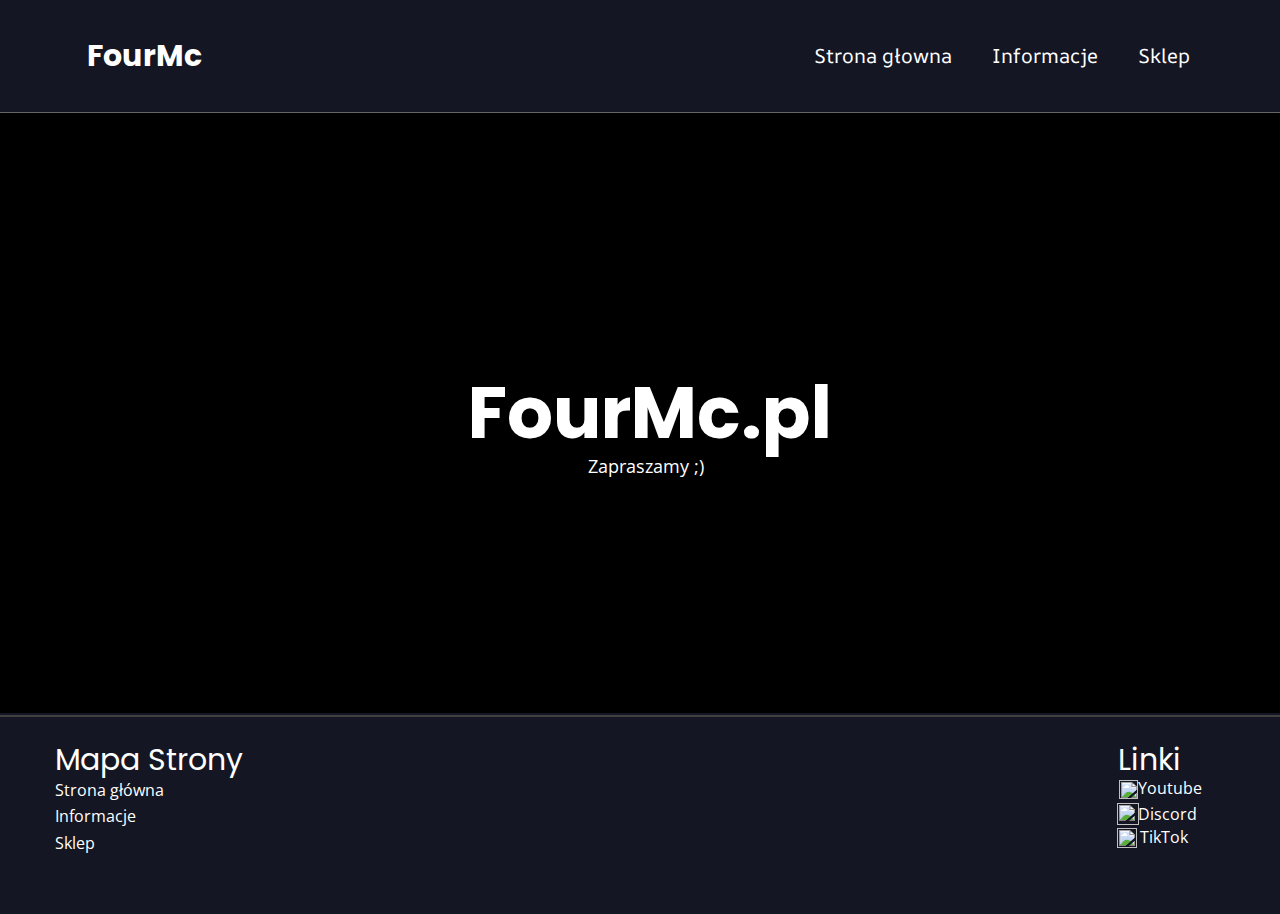
==== index.html @ 039d8332 "Add files via upload" ====
<!DOCTYPE html>
<html style="font-size: 16px;" lang="pl"><head>
    <meta name="viewport" content="width=device-width, initial-scale=1.0">
    <meta charset="utf-8">
    <meta name="keywords" content="​Our Values">
    <meta name="description" content="">
    <title>FourMc.pl</title>
    <link rel="stylesheet" href="nicepage.css" media="screen">
<link rel="stylesheet" href="Strona-głowna.css" media="screen">
    <script class="u-script" type="text/javascript" src="jquery.js" defer=""></script>
    <script class="u-script" type="text/javascript" src="nicepage.js" defer=""></script>
    <meta name="generator" content="Nicepage 6.3.1, nicepage.com">
    <link id="u-theme-google-font" rel="stylesheet" href="https://fonts.googleapis.com/css?family=Roboto:100,100i,300,300i,400,400i,500,500i,700,700i,900,900i|Open+Sans:300,300i,400,400i,500,500i,600,600i,700,700i,800,800i">
    <link id="u-page-google-font" rel="stylesheet" href="https://fonts.googleapis.com/css?family=Poppins:100,100i,200,200i,300,300i,400,400i,500,500i,600,600i,700,700i,800,800i,900,900i|AR+One+Sans:400,500,600,700">
    
    
    
    
    <script type="application/ld+json">{
		"@context": "http://schema.org",
		"@type": "Organization",
		"name": ""
}</script>
    <meta name="theme-color" content="#478ac9">
    <meta property="og:title" content="Strona głowna">
    <meta property="og:type" content="website">
  <meta data-intl-tel-input-cdn-path="intlTelInput/"></head>
  <body data-home-page="Strona-głowna.html" data-home-page-title="Strona głowna" data-path-to-root="./" data-include-products="false" class="u-black u-body u-xl-mode" data-lang="pl"><header class="u-border-1 u-border-grey-60 u-border-no-left u-border-no-right u-border-no-top u-clearfix u-custom-color-5 u-header u-header" id="sec-072f"><div class="u-clearfix u-sheet u-valign-middle-xs u-sheet-1">
        <nav class="u-menu u-menu-one-level u-offcanvas u-menu-1">
          <div class="menu-collapse u-custom-font" style="font-size: 1.25rem; letter-spacing: 0px; font-family: &quot;AR One Sans&quot;;">
            <a class="u-button-style u-custom-color u-custom-left-right-menu-spacing u-custom-padding-bottom u-custom-text-active-color u-custom-text-hover-color u-custom-top-bottom-menu-spacing u-nav-link u-text-active-palette-1-base u-text-hover-palette-2-base" href="#">
              <svg class="u-svg-link" viewBox="0 0 24 24"><use xmlns:xlink="http://www.w3.org/1999/xlink" xlink:href="#menu-hamburger"></use></svg>
              <svg class="u-svg-content" version="1.1" id="menu-hamburger" viewBox="0 0 16 16" x="0px" y="0px" xmlns:xlink="http://www.w3.org/1999/xlink" xmlns="http://www.w3.org/2000/svg"><g><rect y="1" width="16" height="2"></rect><rect y="7" width="16" height="2"></rect><rect y="13" width="16" height="2"></rect>
</g></svg>
            </a>
          </div>
          <div class="u-custom-menu u-nav-container">
            <ul class="u-custom-font u-nav u-unstyled u-nav-1"><li class="u-nav-item"><a class="u-button-style u-nav-link u-text-active-white u-text-hover-custom-color-6" href="Strona-głowna.html" style="padding: 10px 20px;">Strona głowna</a>
</li><li class="u-nav-item"><a class="u-button-style u-nav-link u-text-active-white u-text-hover-custom-color-6" href="Informacjenie.html" style="padding: 10px 20px;">Informacje</a>
</li><li class="u-nav-item"><a class="u-button-style u-nav-link u-text-active-white u-text-hover-custom-color-6" href="Sklepnie.html" style="padding: 10px 20px;">Sklep</a>
</li></ul>
          </div>
          <div class="u-custom-menu u-nav-container-collapse">
            <div class="u-black u-container-style u-inner-container-layout u-opacity u-opacity-95 u-sidenav">
              <div class="u-inner-container-layout u-sidenav-overflow">
                <div class="u-menu-close"></div>
                <ul class="u-align-center u-nav u-popupmenu-items u-unstyled u-nav-2"><li class="u-nav-item"><a class="u-button-style u-nav-link" href="Strona-głowna.html">Strona głowna</a>
</li><li class="u-nav-item"><a class="u-button-style u-nav-link" href="Informacje.html">Informacje</a>
</li><li class="u-nav-item"><a class="u-button-style u-nav-link" href="Sklep.html">Sklep</a>
</li></ul>
              </div>
            </div>
            <div class="u-black u-menu-overlay u-opacity u-opacity-70"></div>
          </div>
        </nav>
        <a href="https://nicepage.com/c/architecture-building-website-templates" class="u-border-active-palette-2-base u-border-hover-palette-1-base u-border-none u-btn u-button-style u-custom-font u-hover-feature u-none u-text-hover-custom-color-7 u-btn-1">FourMc </a>
      </div></header>
    <section class="u-clearfix u-image u-section-1" id="sec-7cc6" data-image-width="1920" data-image-height="1080">
      <div class="u-clearfix u-sheet u-sheet-1">
        <h1 class="u-text u-text-white u-text-1">FourM<span style="font-weight: 700;"></span>c.pl 
        </h1>
        <p class="u-text u-text-white u-text-2">Zapraszamy ;) </p>
      </div>
    </section>
    <section class="u-align-center u-clearfix u-custom-color-5 u-valign-middle u-section-2" src="" id="carousel_18a4">
      <div class="u-border-2 u-border-grey-75 u-border-no-bottom u-border-no-left u-border-no-right u-container-style u-custom-color-5 u-expanded-width u-group u-shape-rectangle u-group-1">
        <div class="u-container-layout u-container-layout-1">
          <h1 class="u-align-center u-text u-text-default u-text-1"> Mapa Stro​​ny<br>
          </h1>
          <h1 class="u-align-center u-text u-text-default u-text-2"> Linki<br>
          </h1>
          <a href="https://www.youtube.com/@fourmc-ck9ys" class="u-border-active-palette-2-base u-border-hover-palette-1-base u-border-none u-btn u-button-style u-none u-text-active-palette-1-base u-text-hover-custom-color-7 u-text-white u-btn-1">Youtube </a>
          <a href="https://discord.com/invite/R9tXkyyJfy" class="u-border-active-palette-2-base u-border-hover-palette-1-base u-border-none u-btn u-button-style u-none u-text-active-palette-1-base u-text-hover-custom-color-7 u-text-white u-btn-2">Discord </a>
          <a href="https://www.tiktok.com/@fourmc.pl1" class="u-border-active-palette-2-base u-border-hover-palette-1-base u-border-none u-btn u-button-style u-none u-text-active-palette-1-base u-text-hover-custom-color-7 u-text-white u-btn-3">TikTok </a>
          <a href="https://fourmc.store/" class="u-border-active-palette-2-base u-border-hover-palette-1-base u-border-none u-btn u-button-style u-none u-text-active-palette-1-base u-text-hover-custom-color-7 u-text-white u-btn-4">Strona główna </a><span class="u-file-icon u-icon u-text-white u-icon-1"><img src="images/1384028-092a1520.png" alt=""></span><span class="u-file-icon u-icon u-text-white u-icon-2"><img src="images/4945914-54693d40.png" alt=""></span>
          <a href="youtube.com" class="u-border-active-palette-2-base u-border-hover-palette-1-base u-border-none u-btn u-button-style u-none u-text-active-palette-1-base u-text-hover-custom-color-7 u-text-white u-btn-5">Informacje </a><span class="u-file-icon u-icon u-text-white u-icon-3"><img src="images/3046120-157fab8c.png" alt=""></span>
          <a href="https://nicepage.com/website-builder" class="u-border-active-palette-2-base u-border-hover-palette-1-base u-border-none u-btn u-button-style u-none u-text-active-palette-1-base u-text-hover-custom-color-7 u-text-white u-btn-6">Sklep </a>
        </div>
      </div>

  
</body></html>
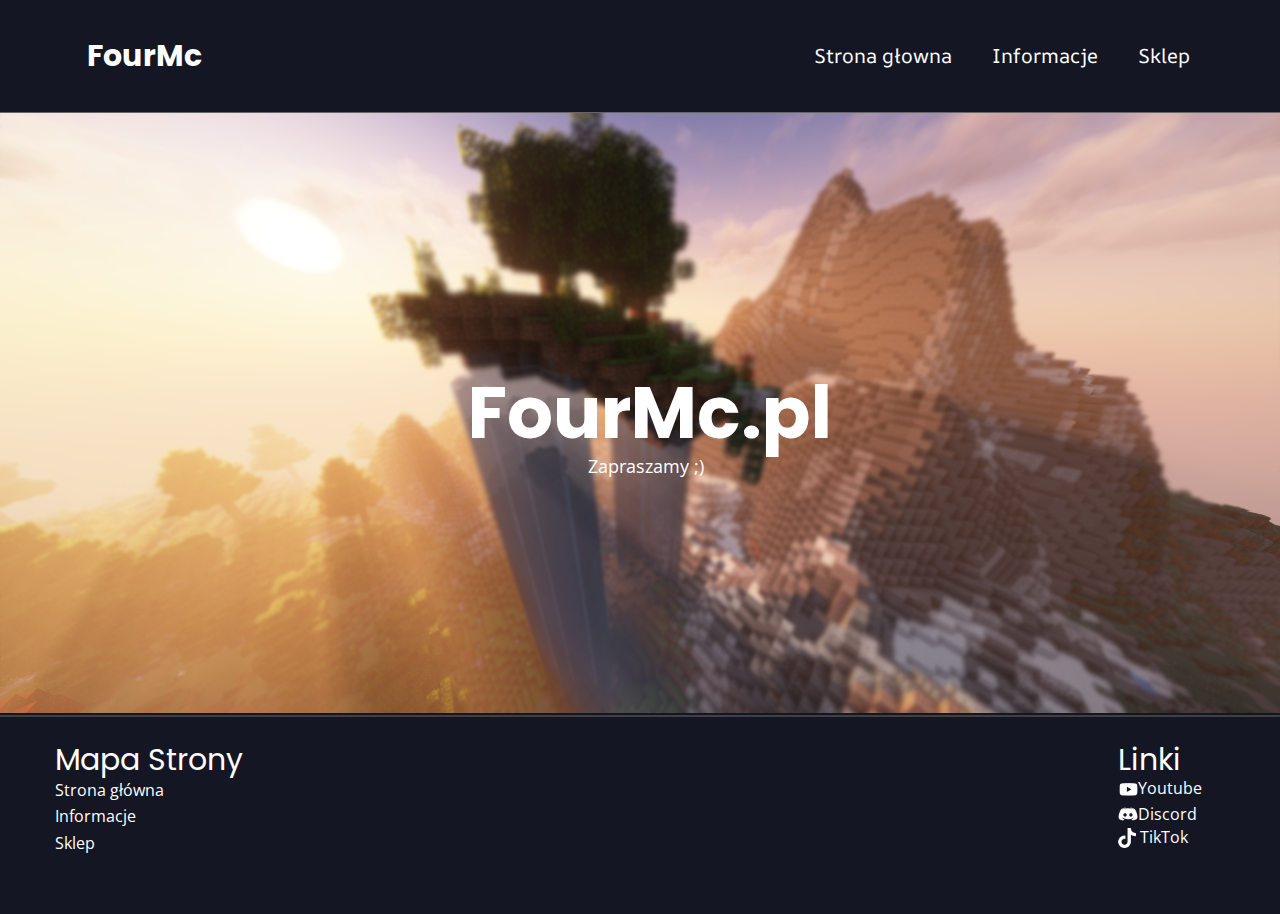
==== commit 79343264: "Update index.html" ====
--- a/index.html
+++ b/index.html
@@ -36,7 +36,7 @@
           </div>
           <div class="u-custom-menu u-nav-container">
             <ul class="u-custom-font u-nav u-unstyled u-nav-1"><li class="u-nav-item"><a class="u-button-style u-nav-link u-text-active-white u-text-hover-custom-color-6" href="Strona-głowna.html" style="padding: 10px 20px;">Strona głowna</a>
-</li><li class="u-nav-item"><a class="u-button-style u-nav-link u-text-active-white u-text-hover-custom-color-6" href="Informacjenie.html" style="padding: 10px 20px;">Informacje</a>
+</li><li class="u-nav-item"><a class="u-button-style u-nav-link u-text-active-white u-text-hover-custom-color-6" href="Informacjen.html" style="padding: 10px 20px;">Informacje</a>
 </li><li class="u-nav-item"><a class="u-button-style u-nav-link u-text-active-white u-text-hover-custom-color-6" href="Sklepnie.html" style="padding: 10px 20px;">Sklep</a>
 </li></ul>
           </div>
@@ -79,4 +79,4 @@
       </div>
 
   
-</body></html>+</body></html>
